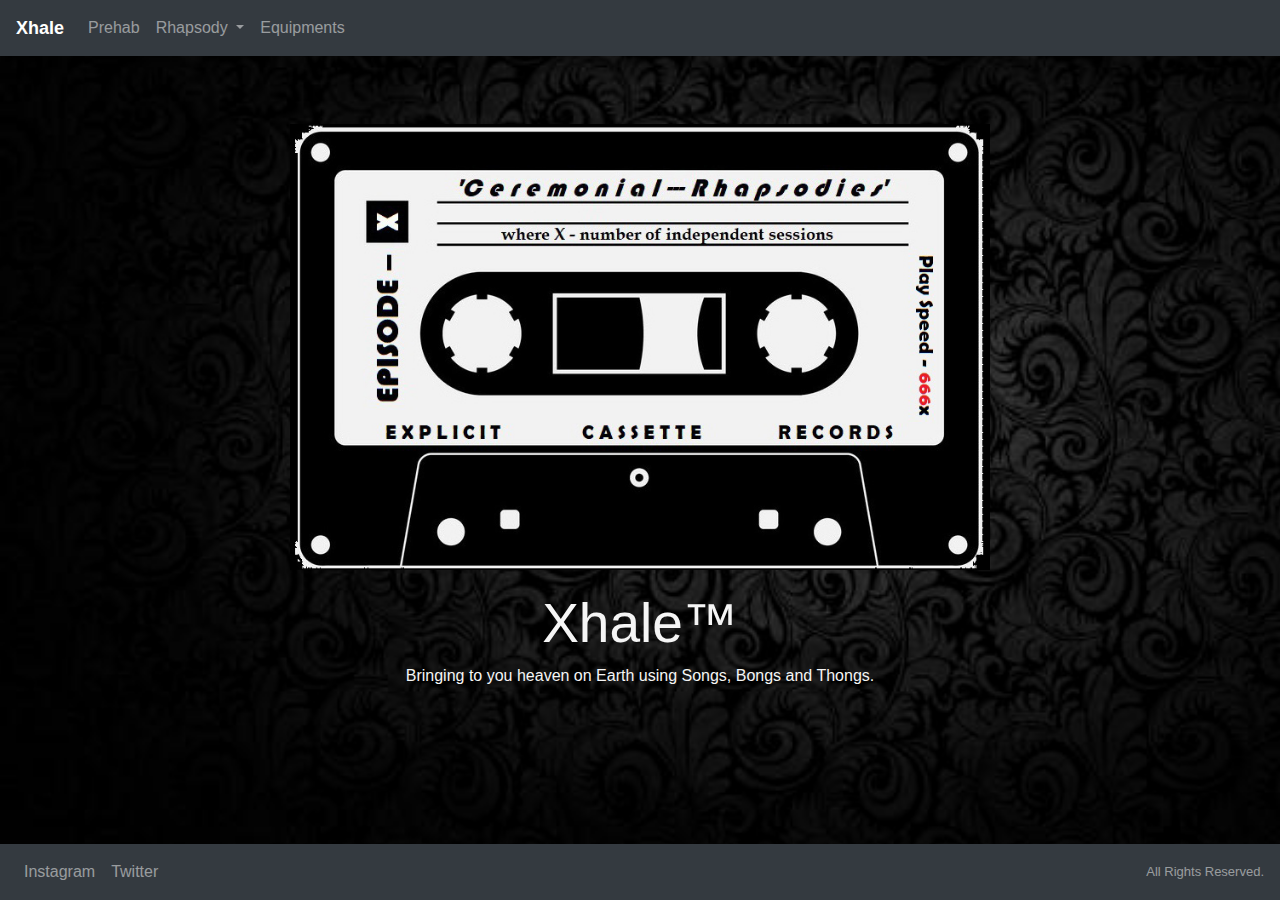
==== index.html @ 5f4728d1 "Add files via upload" ====
<!DOCTYPE html>
<html lang="en">
<head>
  <title>Xhale: Welcome to Prehab</title>
  <meta charset="utf-8">
  <meta name="viewport" content="width=device-width, initial-scale=1">
  <link rel="stylesheet" href="https://maxcdn.bootstrapcdn.com/bootstrap/4.5.0/css/bootstrap.min.css">
  <link rel="stylesheet" href="style.css">
  <script src="https://ajax.googleapis.com/ajax/libs/jquery/3.5.1/jquery.min.js"></script>
  <script src="https://cdnjs.cloudflare.com/ajax/libs/popper.js/1.16.0/umd/popper.min.js"></script>
  <script src="https://maxcdn.bootstrapcdn.com/bootstrap/4.5.0/js/bootstrap.min.js"></script>
</head>
<body>

<nav class="navbar navbar-expand-md bg-dark navbar-dark fixed-top">
  <a class="navbar-brand" href="index.html">Xhale</a>
  <button class="navbar-toggler" type="button" data-toggle="collapse" data-target="#collapsibleNavbar">
    <span class="navbar-toggler-icon"></span>
  </button>
  <div class="collapse navbar-collapse" id="collapsibleNavbar">
    <ul class="navbar-nav">
      <li class="nav-item">
        <a class="nav-link" href="prehab.html">Prehab</a>
      </li>
      <li class="nav-item dropdown">
      <a class="nav-link dropdown-toggle" href="#" id="navbardrop" data-toggle="dropdown">
        Rhapsody
      </a>
      <div class="dropdown-menu">
        <a class="dropdown-item" href="cere.html">Ceremonial Rhapsody</a>
        <a class="dropdown-item" href="heaven.html">Heavenly Rhapsody</a>
        <a class="dropdown-item" href="weekend.html">The Weekender</a>
      </div>
    </li>
      <li class="nav-item">
        <a class="nav-link" href="equipment.html">Equipments</a>
      </li>    
    </ul>
  </div>  
</nav>
<br>
<div class="container">            
    <img src="cere.jpg" class="mx-auto d-block" width="700" style="position: relative; top: 100px;" > 
  </div>

<div class="titles" >
      <h1 style="font-size: 55px;">Xhale&trade;</h1>      
      <p>Bringing to you heaven on Earth using Songs, Bongs and Thongs.</p>  
  </div>

<nav class="navbar navbar-expand-sm bg-dark justify-content-center navbar-dark fixed-bottom">
    <div class="collapse navbar-collapse" id="navbarText">
        <ul class="navbar-nav mr-auto">
          <li class="nav-item">
            <a class="nav-link" href="#">Instagram</a>
          </li>
          <li class="nav-item">
            <a class="nav-link" href="#">Twitter</a>
          </li>
        </ul>
        <span class="navbar-text">
          All Rights Reserved.
        </span>
      </div>
    </nav>
  


</body>
</html>
---- style.css ----
.navbar-brand{
    color: azure;
    font-size: large;
    font-weight: bold;
}

.dropdown-menu{
    background-color: #333232;
}
.dropdown-item{
    color: whitesmoke;
}

.navbar-text{
    font-size: small; 
    font-weight: lighter; 
    text-align: center;
}

body {
    background-image: url('dark.jpg');
    background-repeat: no-repeat;
    background-attachment: fixed;
    background-size: cover;
  }



.titles{
    position: relative;
    top: 120px; 
    text-align: center; 
    color: whitesmoke;
    
}

* {
    box-sizing: border-box;
  }
  
  body {
    font-family: Arial, Helvetica, sans-serif;
  }
  
  /* Float four columns side by side */
  .column {
    float: left;
    width: 25%;
    padding: 0 10px;
  }
  
  /* Remove extra left and right margins, due to padding */
  .row {
      margin: 0 -5px;
      padding: 10px;
    }
  
  /* Clear floats after the columns */
  .row:after {
    content: "";
    display: table;
    clear: both;
  }
  
  /* Responsive columns */
  @media screen and (max-width: 600px) {
    .column {
      width: 100%;
      display: block;
      margin-bottom: 20px;
    }
  }
  
  /* Style the counter cards */
  .card {
    box-shadow: 0 4px 8px 0 rgba(0, 0, 0, 0.2);
    padding: 16px;
    text-align: center;
    background-color: #f1f1f1;
  }

  #button{
    margin: 5px;
    position: relative;
    top: 50px;
  }

  .equipments{
   position: relative;
   top: 70px;
   color: azure;
  }

  .equipments h6{
    text-decoration: underline;
  }
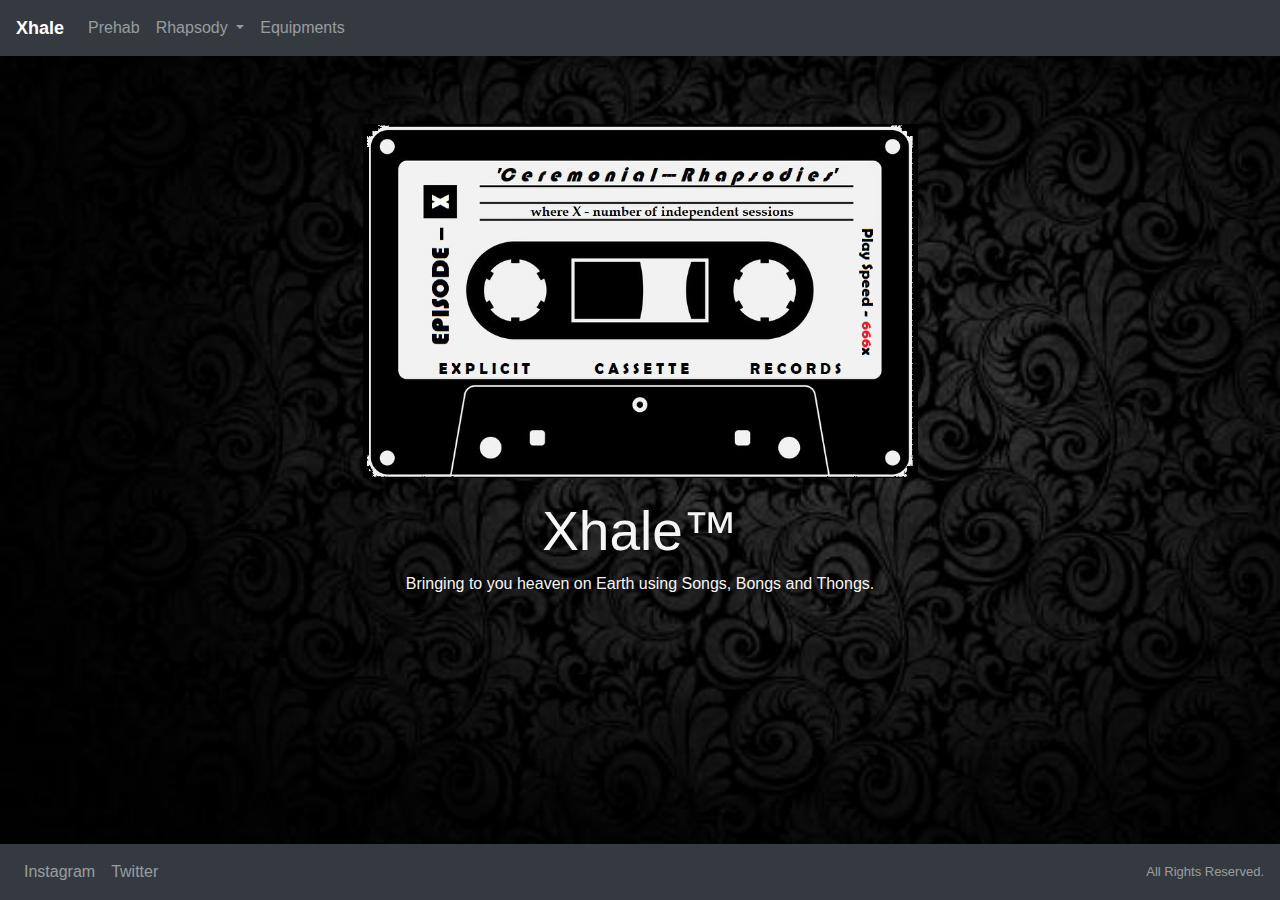
==== commit 2f636bce: "Update index.html" ====
--- a/index.html
+++ b/index.html
@@ -40,7 +40,7 @@
 </nav>
 <br>
 <div class="container">            
-    <img src="cere.jpg" class="mx-auto d-block" width="700" style="position: relative; top: 100px;" > 
+    <img src="cere.jpg" class="mx-auto d-block" width="50%" style="position: relative; top: 100px;" > 
   </div>
 
 <div class="titles" >
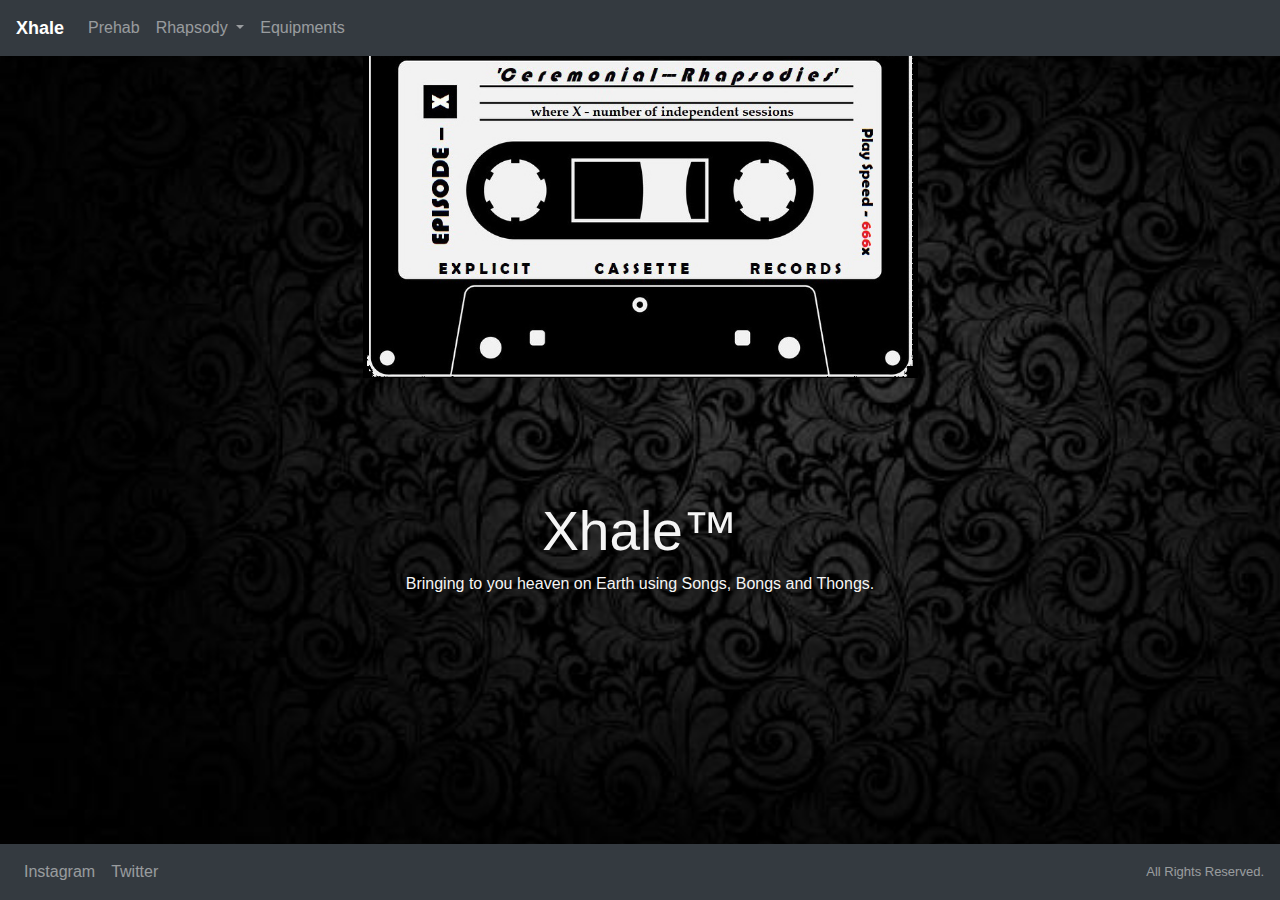
==== commit 144a8979: "Update index.html" ====
--- a/index.html
+++ b/index.html
@@ -40,7 +40,7 @@
 </nav>
 <br>
 <div class="container">            
-    <img src="cere.jpg" class="mx-auto d-block" width="50%" style="position: relative; top: 100px;" > 
+    <img src="cere.jpg" class="mx-auto d-block" style="display: block;margin-left: auto;margin-right: auto;width: 50%;" > 
   </div>
 
 <div class="titles" >
